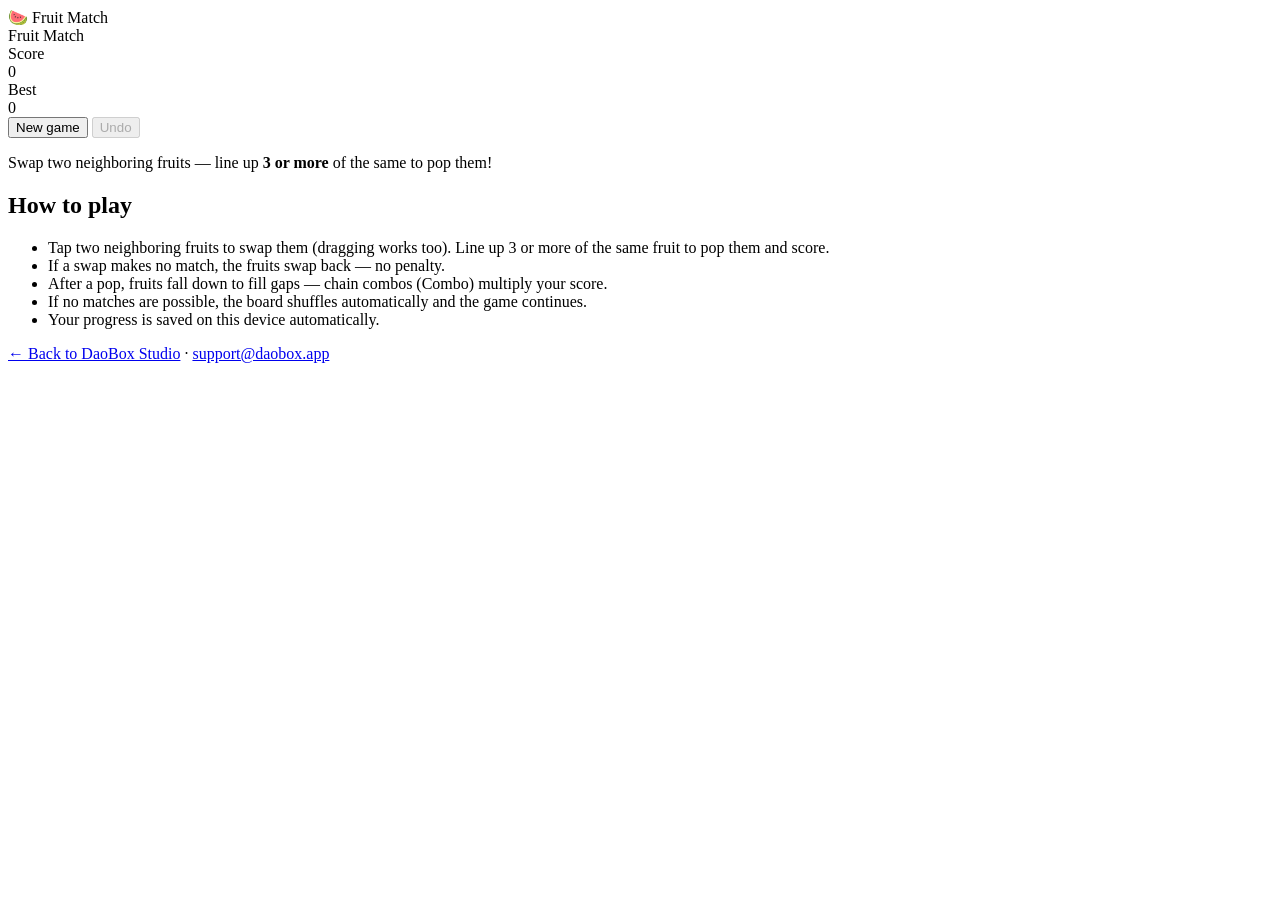
==== public/en/index.html @ ded7341c "feat: 消消乐英文版 Fruit Match 上线（/en/ + 根路径内部改写 + sitemap 纯英文口径，海外 worker 首次部署）" ====
<!DOCTYPE html>
<html lang="en">
<head>
  <meta charset="UTF-8">
  <meta name="viewport" content="width=device-width, initial-scale=1.0, viewport-fit=cover">
  <title>Fruit Match Online — Free Match-3 Puzzle for Kids | DaoBox Studio</title>
  <meta name="description" content="Play Fruit Match — a cute, kid-friendly match-3 puzzle with fruits. Free online, no download, no signup. Swap, pop, combo!">
  <meta name="keywords" content="fruit match, match 3 for kids, free match 3 game, kids puzzle online">
<link rel="manifest" href="/en/manifest.json">
  <link rel="icon" href="/icons/favicon.svg" type="image/svg+xml">
  <link rel="apple-touch-icon" href="/icons/apple-touch-icon.png">
  <meta name="theme-color" content="#22c55e">
  <link rel="stylesheet" href="/en/style.css?v=3">
</head>
<body>
  <header class="topbar">
    <div class="topbar-inner">
      <div class="brand">🍉 Fruit Match</div>
      <div class="topbar-tools"><span class="version-badge">Fruit Match</span></div>
      <div class="topbar-slot" id="db-account-slot"></div>
    </div>
  </header>

  <main class="page">
    <section class="hud">
      <div class="score-box">
        <div class="score-label">Score</div>
        <div class="score-value" id="score">0</div>
      </div>
      <div class="score-box">
        <div class="score-label">Best</div>
        <div class="score-value" id="best">0</div>
      </div>
      <div class="btn-col">
        <button id="btn-new" class="btn primary" type="button">New game</button>
        <button id="btn-undo" class="btn" type="button" disabled>Undo</button>
      </div>
    </section>

    <p class="hint">Swap two neighboring fruits — line up <b>3 or more</b> of the same to pop them!</p>

    <div id="board" class="board" aria-label="Fruit Match board">
      <div class="cells" id="cells"></div>
    </div>
    <div id="float-layer" class="float-layer"></div>

    <section class="tips">
      <h2>How to play</h2>
      <ul>
        <li>Tap two neighboring fruits to swap them (dragging works too). Line up 3 or more of the same fruit to pop them and score.</li>
        <li>If a swap makes no match, the fruits swap back — no penalty.</li>
        <li>After a pop, fruits fall down to fill gaps — chain combos (Combo) multiply your score.</li>
        <li>If no matches are possible, the board shuffles automatically and the game continues.</li>
        <li>Your progress is saved on this device automatically.</li>
      </ul>
    </section>
  </main>

  <footer class="footer">
    <a id="home-link" href="https://daobox.app/">← Back to DaoBox Studio</a>
    <span class="dot">·</span>
    <span id="contact-email"></span>
  </footer>

  <script>
    // Contact email assembled at runtime (avoids Cloudflare email obfuscation)
    (function () {
      var u = 'support', d = 'daobox.app';
      document.getElementById('contact-email').innerHTML =
        '<a href="mailto:' + u + '@' + d + '">' + u + '@' + d + '</a>';
    })();
  </script>
  <script src="/en/app.js?v=4"></script>


</body>
</html>
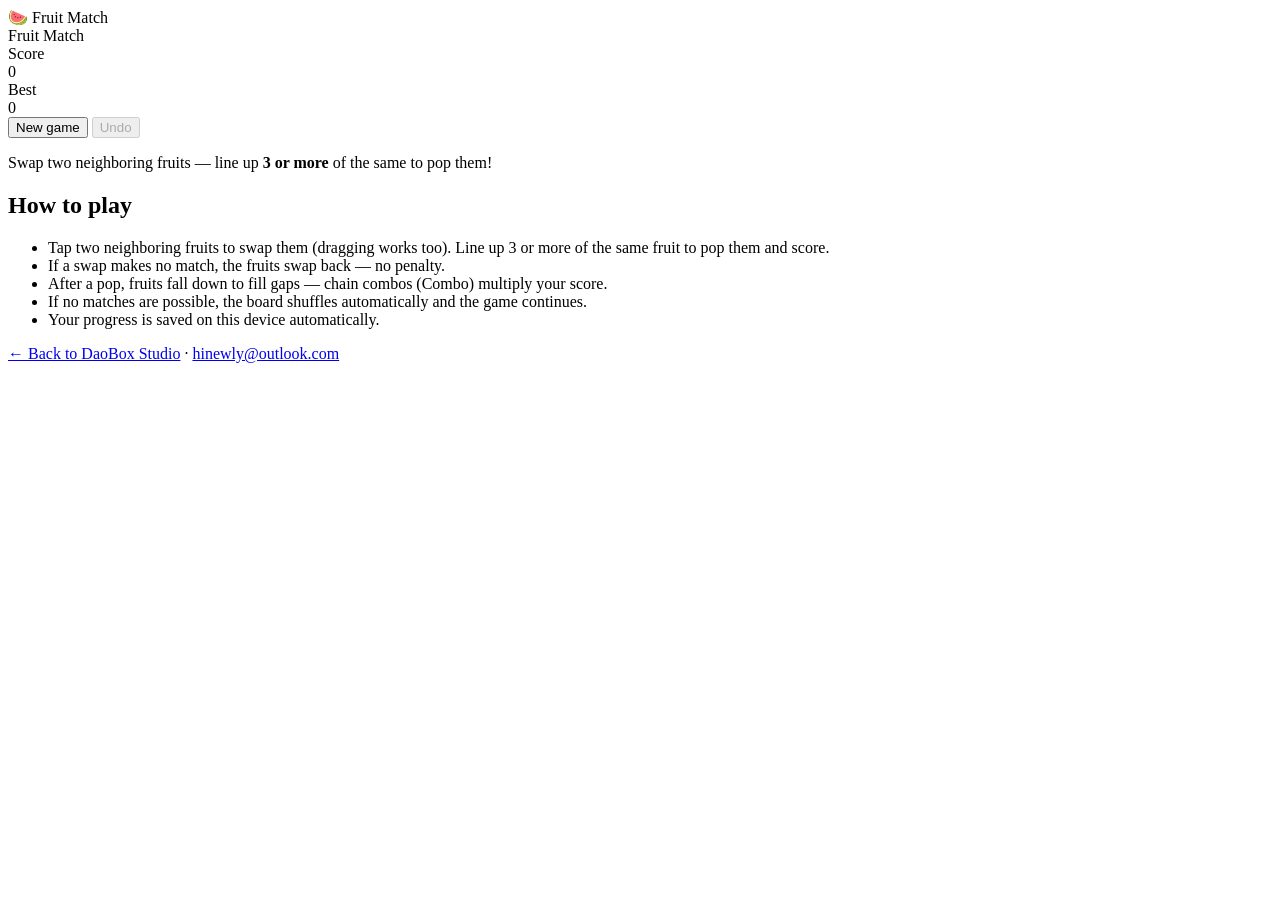
==== commit ddcfb0be: "chore: 海外联系邮箱统一改 hinewly@outlook.com" ====
--- a/public/en/index.html
+++ b/public/en/index.html
@@ -65,7 +65,7 @@
   <script>
     // Contact email assembled at runtime (avoids Cloudflare email obfuscation)
     (function () {
-      var u = 'support', d = 'daobox.app';
+      var u = 'hinewly', d = 'outlook.com';
       document.getElementById('contact-email').innerHTML =
         '<a href="mailto:' + u + '@' + d + '">' + u + '@' + d + '</a>';
     })();
@@ -73,5 +73,7 @@
   <script src="/en/app.js?v=4"></script>
 
 
+
+  <script src="https://daobox.app/en/pass.js"></script>
 </body>
 </html>
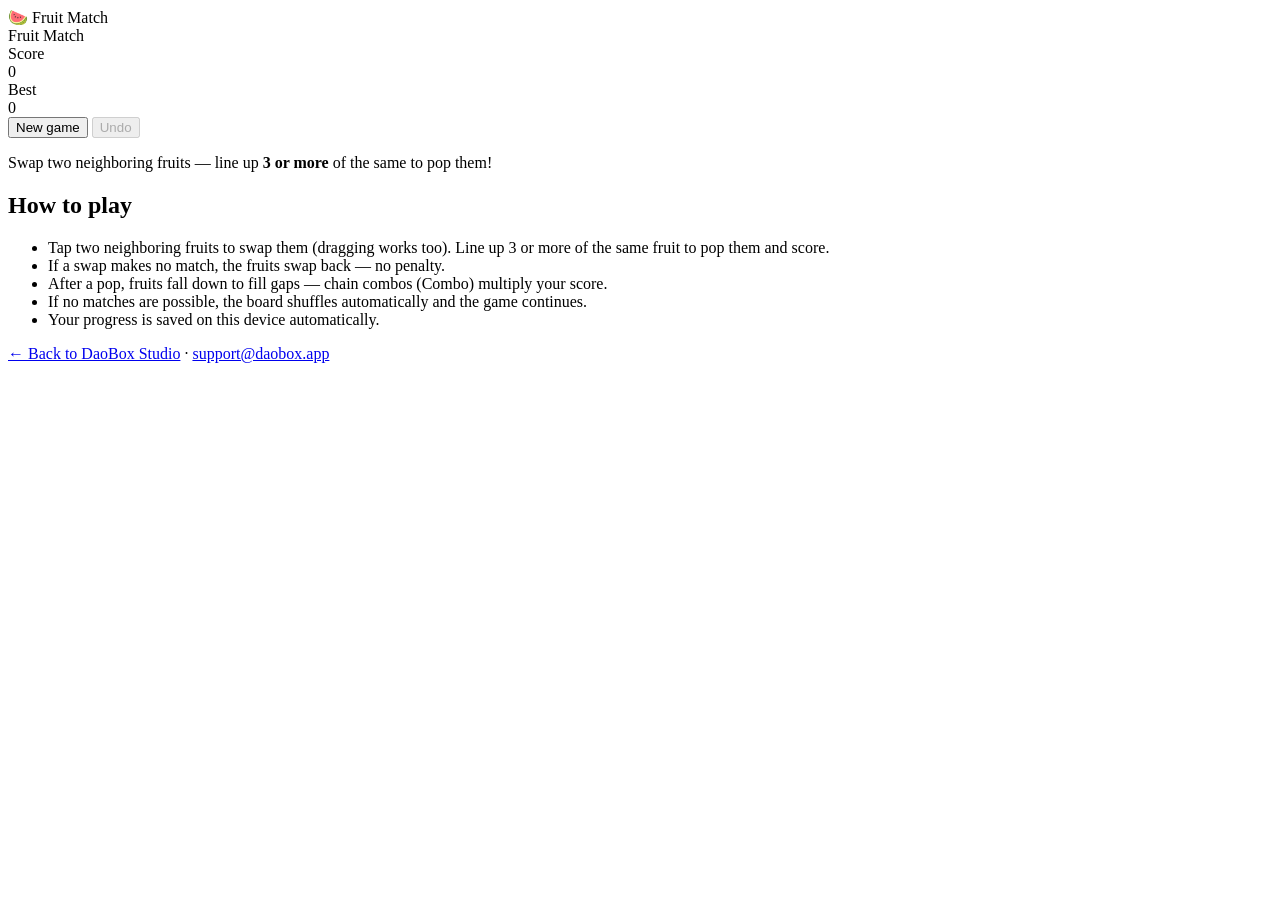
==== commit 303687a6: "chore: 展示邮箱改回 support@daobox.app（背后转发 outlook）" ====
--- a/public/en/index.html
+++ b/public/en/index.html
@@ -65,7 +65,7 @@
   <script>
     // Contact email assembled at runtime (avoids Cloudflare email obfuscation)
     (function () {
-      var u = 'hinewly', d = 'outlook.com';
+      var u = 'support', d = 'daobox.app';
       document.getElementById('contact-email').innerHTML =
         '<a href="mailto:' + u + '@' + d + '">' + u + '@' + d + '</a>';
     })();
